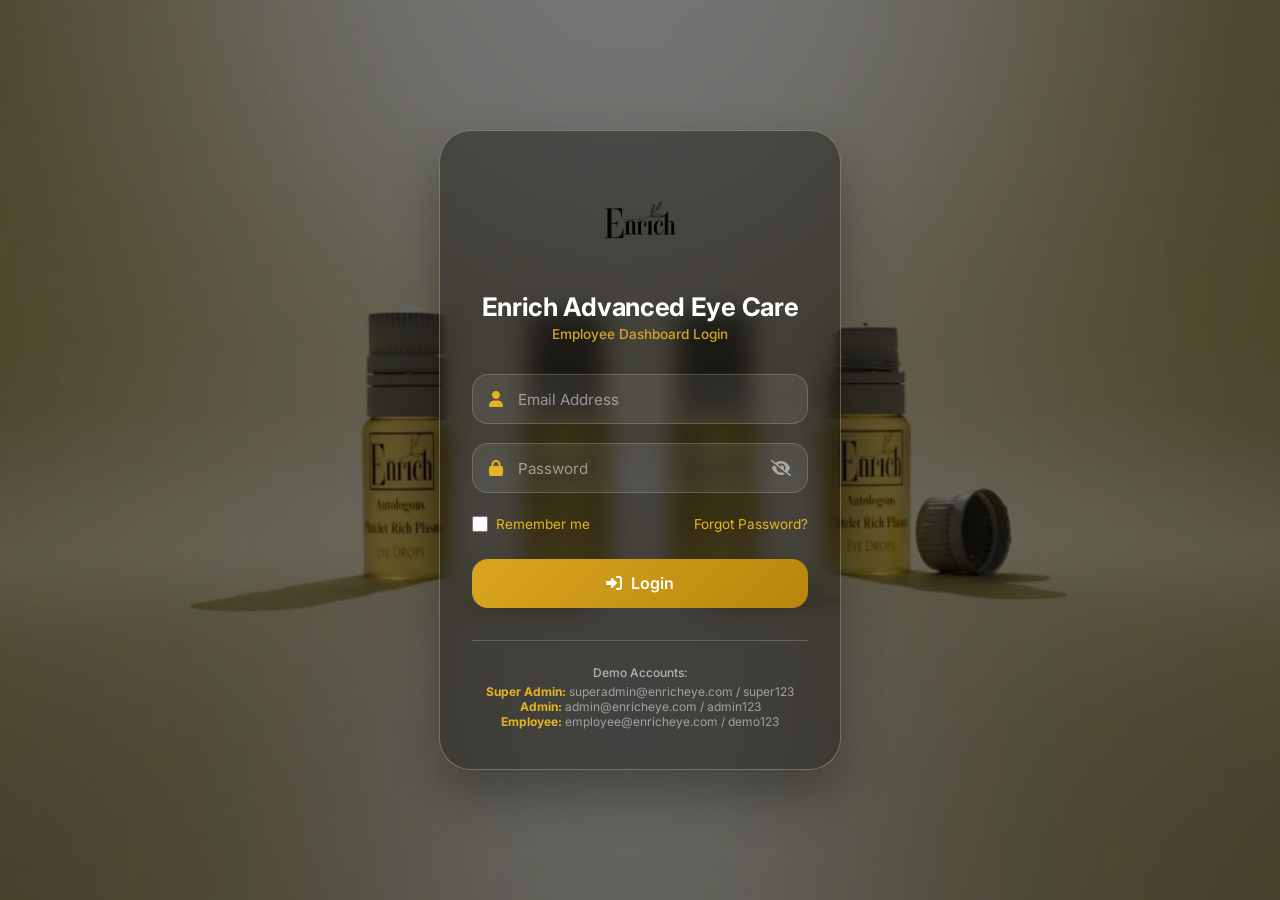
==== login.html @ aca3281d "Initial commit - Enrich Dashboard" ====
<!DOCTYPE html>
<html lang="en">
<head>
    <meta charset="UTF-8">
    <meta name="viewport" content="width=device-width, initial-scale=1.0">
    <title>Login | Enrich Advanced Eye Care</title>
    <link rel="preconnect" href="https://fonts.googleapis.com">
    <link rel="preconnect" href="https://fonts.gstatic.com" crossorigin>
    <link href="https://fonts.googleapis.com/css2?family=Inter:opsz,wght@14..32,300;400;500;600;700;800&display=swap" rel="stylesheet">
    <link rel="stylesheet" href="https://cdnjs.cloudflare.com/ajax/libs/font-awesome/6.0.0-beta3/css/all.min.css">
    <link rel="stylesheet" href="css/login.css">
</head>
<body>
    <div class="login-container">
        <div class="login-card">
            <div class="login-header">
                <img src="images/enrich.png" alt="Company Logo" class="login-logo">
                <h1 class="company-name">Enrich Advanced Eye Care</h1>
                <p class="company-tagline">Employee Dashboard Login</p>
            </div>
            
            <form id="loginForm" class="login-form">
                <div class="input-group">
                    <i class="fas fa-user"></i>
                    <input type="text" id="email" placeholder="Email Address" required autocomplete="off">
                </div>
                
                <div class="input-group">
                    <i class="fas fa-lock"></i>
                    <input type="password" id="password" placeholder="Password" required>
                    <i class="fas fa-eye-slash toggle-password" onclick="togglePassword()"></i>
                </div>
                
                <div class="login-options">
                    <label class="remember-me">
                        <input type="checkbox" id="rememberMe"> Remember me
                    </label>
                    <button type="button" class="forgot-password" onclick="forgotPassword()">Forgot Password?</button>
                </div>
                
                <button type="submit" class="login-btn">
                    <i class="fas fa-sign-in-alt"></i> Login
                </button>
            </form>
            
            <div class="login-footer">
                <p>Demo Accounts:</p>
                <p><strong>Super Admin:</strong> superadmin@enricheye.com / super123</p>
                <p><strong>Admin:</strong> admin@enricheye.com / admin123</p>
                <p><strong>Employee:</strong> employee@enricheye.com / demo123</p>
            </div>
        </div>
    </div>
    
    <script src="js/auth.js"></script>
</body>
</html>
---- css/login.css ----
* {
    margin: 0;
    padding: 0;
    box-sizing: border-box;
}

body {
    background-image: url('/images/bg.jpg');
    background-size: cover;
    background-position: center;
    background-attachment: fixed;
    background-repeat: no-repeat;
    background-color: #000000;
    font-family: 'Inter', sans-serif;
    min-height: 100vh;
    display: flex;
    align-items: center;
    justify-content: center;
    position: relative;
}

body::before {
    content: '';
    position: fixed;
    top: 0;
    left: 0;
    width: 100%;
    height: 100%;
    background: rgba(0, 0, 0, 0.55);
    z-index: 0;
}

.login-container {
    position: relative;
    z-index: 1;
    width: 100%;
    max-width: 450px;
    padding: 1.5rem;
}

.login-card {
    background: rgba(0, 0, 0, 0.35);
    backdrop-filter: blur(12px);
    border-radius: 2rem;
    padding: 2.5rem 2rem;
    box-shadow: 0 25px 50px rgba(0, 0, 0, 0.3);
    border: 1px solid rgba(255, 241, 184, 0.3);
    transition: all 0.3s ease;
}

.login-card:hover {
    border-color: rgba(218, 165, 32, 0.5);
    box-shadow: 0 30px 60px rgba(0, 0, 0, 0.4);
}

.login-header {
    text-align: center;
    margin-bottom: 2rem;
}

.login-logo {
    width: 100px;
    height: 100px;
    object-fit: contain;
    border-radius: 20px;
    margin-bottom: 1rem;
}

.company-name {
    font-size: 1.6rem;
    font-weight: 700;
    color: #FFFFFF;
    letter-spacing: -0.3px;
    margin-bottom: 0.3rem;
}

.company-tagline {
    font-size: 0.85rem;
    color: #D4A52C;
    font-weight: 500;
}

.login-form {
    display: flex;
    flex-direction: column;
    gap: 1.2rem;
}

.input-group {
    position: relative;
    display: flex;
    align-items: center;
    background: rgba(255, 255, 255, 0.08);
    border-radius: 1rem;
    border: 1px solid rgba(255, 241, 184, 0.2);
    transition: all 0.2s ease;
}

.input-group:hover {
    background: rgba(255, 255, 255, 0.12);
    border-color: rgba(218, 165, 32, 0.5);
}

.input-group:focus-within {
    background: rgba(255, 255, 255, 0.15);
    border-color: #E6B422;
    box-shadow: 0 0 0 3px rgba(218, 165, 32, 0.2);
}

.input-group i:first-child {
    position: absolute;
    left: 1rem;
    color: #E6B422;
    font-size: 1rem;
}

.input-group input {
    width: 100%;
    padding: 0.9rem 1rem 0.9rem 2.8rem;
    background: transparent;
    border: none;
    color: #FFFFFF;
    font-size: 0.95rem;
    font-family: 'Inter', sans-serif;
    outline: none;
}

.input-group input::placeholder {
    color: rgba(255, 255, 255, 0.5);
}

.toggle-password {
    position: absolute;
    right: 1rem;
    cursor: pointer;
    color: rgba(255, 255, 255, 0.5);
    font-size: 1rem;
}

.toggle-password:hover {
    color: #E6B422;
}

.login-options {
    display: flex;
    justify-content: space-between;
    align-items: center;
    margin-top: 0.2rem;
}

.remember-me {
    display: flex;
    align-items: center;
    gap: 0.5rem;
    cursor: pointer;
    color: #E6B422;
    font-size: 0.85rem;
}

.remember-me input {
    width: 16px;
    height: 16px;
    cursor: pointer;
    accent-color: #E6B422;
}

.forgot-password {
    background: none;
    border: none;
    color: #E6B422;
    font-size: 0.85rem;
    cursor: pointer;
    font-family: 'Inter', sans-serif;
}

.forgot-password:hover {
    color: #F0C45A;
    text-decoration: underline;
}

.login-btn {
    background: linear-gradient(135deg, #DAA520, #B8860B);
    border: none;
    padding: 0.9rem;
    border-radius: 1rem;
    font-size: 1rem;
    font-weight: 600;
    font-family: 'Inter', sans-serif;
    color: white;
    cursor: pointer;
    transition: all 0.2s ease;
    display: flex;
    align-items: center;
    justify-content: center;
    gap: 0.6rem;
    margin-top: 0.5rem;
}

.login-btn:hover {
    transform: translateY(-2px);
    box-shadow: 0 8px 20px rgba(218, 165, 32, 0.3);
    background: linear-gradient(135deg, #E6B422, #C49B2A);
}

.login-footer {
    text-align: center;
    margin-top: 2rem;
    padding-top: 1.5rem;
    border-top: 1px solid rgba(255, 241, 184, 0.2);
    color: rgba(255, 255, 255, 0.5);
    font-size: 0.75rem;
}

.login-footer p:first-child {
    margin-bottom: 0.3rem;
    color: rgba(255, 255, 255, 0.6);
    font-weight: 500;
}

.login-footer span, .login-footer strong {
    color: #E6B422;
}

.error-message {
    background: rgba(255, 100, 100, 0.2);
    border: 1px solid rgba(255, 100, 100, 0.5);
    border-radius: 0.75rem;
    padding: 0.7rem;
    text-align: center;
    color: #FFA0A0;
    font-size: 0.8rem;
    display: none;
}

.error-message.show {
    display: block;
    animation: shake 0.3s ease;
}

@keyframes shake {
    0%, 100% { transform: translateX(0); }
    25% { transform: translateX(-5px); }
    75% { transform: translateX(5px); }
}

@media (max-width: 480px) {
    .login-container { padding: 1rem; }
    .login-card { padding: 1.8rem 1.5rem; }
    .company-name { font-size: 1.3rem; }
    .login-logo { width: 50px; height: 50px; }
}
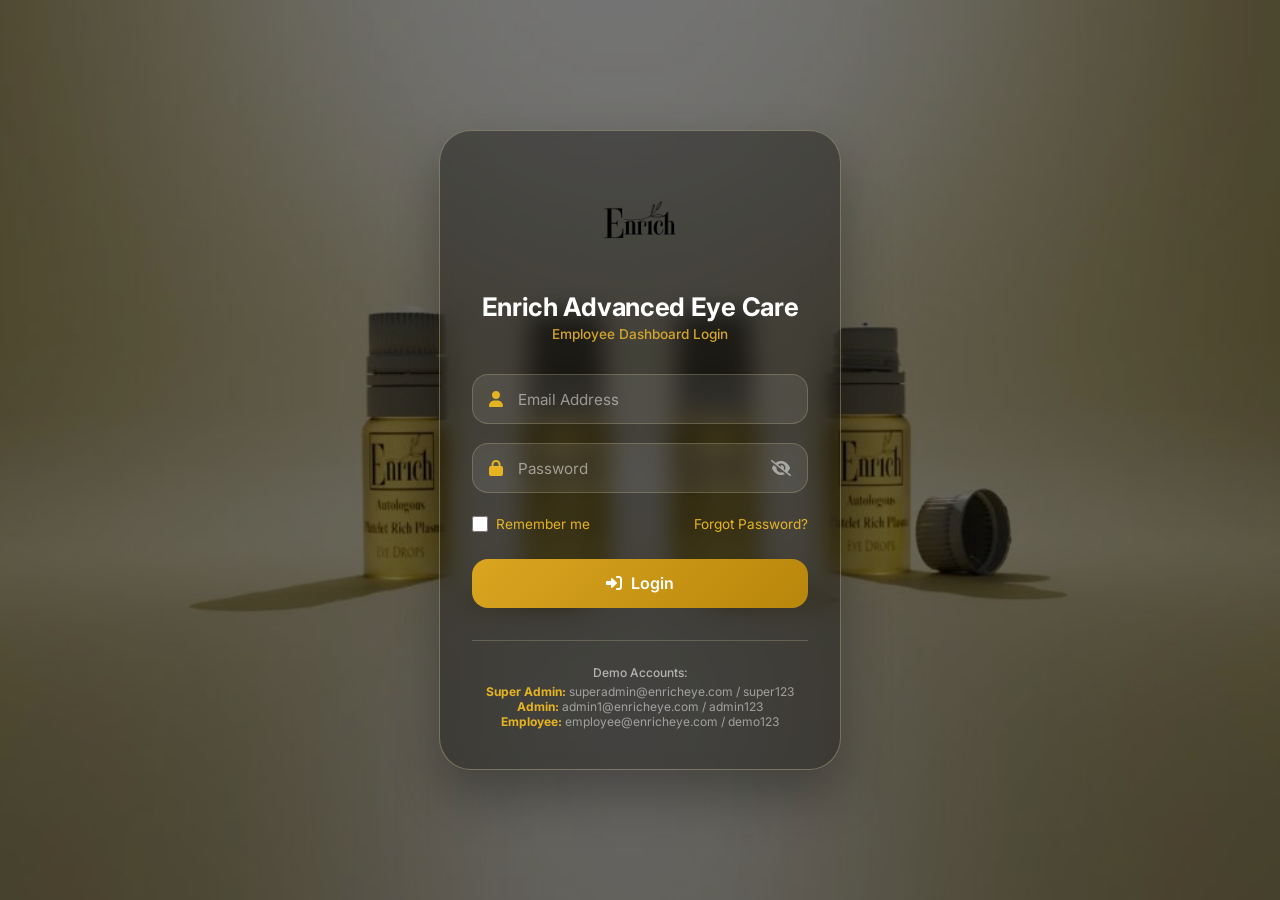
==== commit ea1794ae: "update" ====
--- a/login.html
+++ b/login.html
@@ -46,7 +46,7 @@
             <div class="login-footer">
                 <p>Demo Accounts:</p>
                 <p><strong>Super Admin:</strong> superadmin@enricheye.com / super123</p>
-                <p><strong>Admin:</strong> admin@enricheye.com / admin123</p>
+                <p><strong>Admin:</strong> admin1@enricheye.com / admin123</p>
                 <p><strong>Employee:</strong> employee@enricheye.com / demo123</p>
             </div>
         </div>
